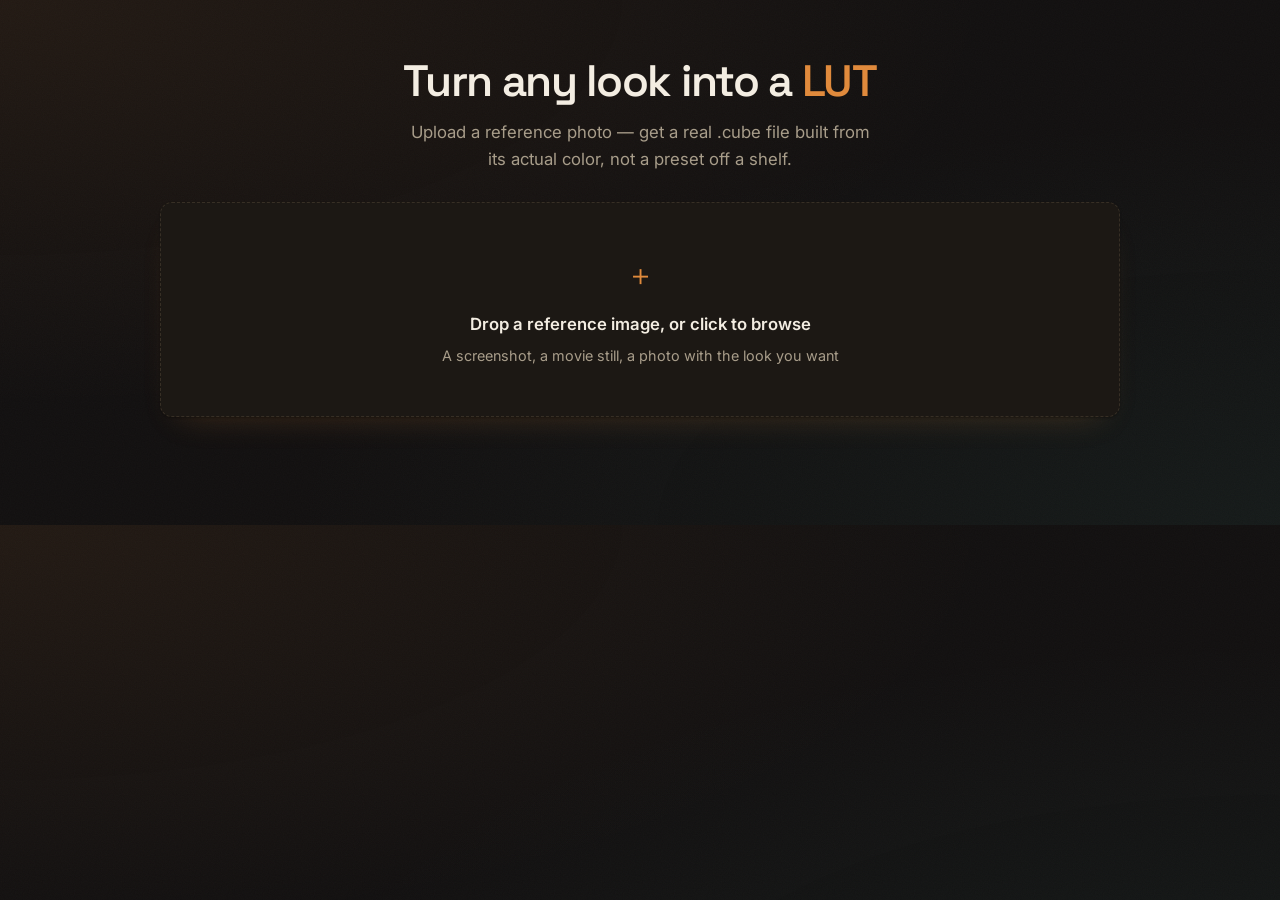
==== lut-generator/index.html @ 4507933d "Add LUT Generator (Phase 1): reference-image to .cube file New app at /lut-generator, second product" ====
<!DOCTYPE html>
<html lang="en">
<head>
  <meta charset="UTF-8" />
  <meta name="viewport" content="width=device-width, initial-scale=1.0" />
  <title>LUT Generator</title>
  <link rel="preconnect" href="https://fonts.googleapis.com" />
  <link rel="preconnect" href="https://fonts.gstatic.com" crossorigin />
  <link href="https://fonts.googleapis.com/css2?family=Space+Grotesk:wght@500;600;700&family=Inter:wght@400;500;600;700&display=swap" rel="stylesheet" />
  <link rel="stylesheet" href="styles.css" />
</head>
<body>
  <header class="page-header">
    <h1>Turn any look into a <span class="highlight">LUT</span></h1>
    <p class="subtitle">Upload a reference photo — get a real .cube file built from its actual color, not a preset off a shelf.</p>
  </header>

  <main class="container">
    <section class="upload-card" id="uploadCard">
      <div class="dropzone" id="dropzone" tabindex="0" role="button" aria-label="Upload a reference image">
        <input type="file" id="refFileInput" accept="image/*" hidden />
        <div class="dropzone-content" id="dropzoneEmpty">
          <div class="dropzone-icon">＋</div>
          <p class="dropzone-title">Drop a reference image, or click to browse</p>
          <p class="dropzone-sub">A screenshot, a movie still, a photo with the look you want</p>
        </div>
        <img id="refPreviewImg" class="ref-preview-img" hidden alt="Reference image preview" />
      </div>
      <button id="changeRefBtn" type="button" class="secondary-btn" hidden>Change image</button>
    </section>

    <section class="result-section" id="resultSection" hidden>
      <div class="compare-card">
        <h2>Before / After</h2>
        <p class="compare-sub">Previewing on <span id="previewSourceLabel">your reference image</span>. <button id="uploadOwnPhotoBtn" type="button" class="link-btn">Preview on a different photo</button></p>
        <input type="file" id="previewFileInput" accept="image/*" hidden />
        <div class="compare-frame" id="compareFrame">
          <canvas id="beforeCanvas"></canvas>
          <canvas id="afterCanvas" class="after-canvas"></canvas>
          <div class="compare-handle" id="compareHandle"></div>
          <input type="range" id="compareSlider" class="compare-slider" min="0" max="100" value="50" aria-label="Before/after comparison" />
        </div>
      </div>

      <div class="settings-card">
        <h2>Settings</h2>
        <p class="settings-sub">What the LUT actually does, in plain English — punch these in by hand if you'd rather not import a file.</p>
        <div class="settings-list" id="settingsList"></div>

        <label for="lutNameInput">LUT name</label>
        <input type="text" id="lutNameInput" placeholder="e.g. Golden Hour Warm" value="My Custom Look" />

        <button id="downloadBtn" type="button" class="download-btn">⬇ Download .cube</button>
        <p class="download-hint">Drops straight into Premiere, DaVinci Resolve, Lightroom, or CapCut.</p>
      </div>
    </section>
  </main>

  <script src="js/colorMath.js"></script>
  <script src="js/imageAnalyzer.js"></script>
  <script src="js/app.js"></script>
</body>
</html>
---- lut-generator/styles.css ----
:root {
  --bg: #121010;
  --card: #1c1814;
  --card-alt: #262019;
  --ink: #f3ede2;
  --ink-dim: #a89d8a;
  --border: #372f25;
  --accent: #e08a3c;
  --accent-hover: #f4a256;
  --accent-ink: #1a1310;
  --teal: #3a9188;
  --danger: #d6564a;
  --radius: 12px;
  --ease-out: cubic-bezier(0.23, 1, 0.32, 1);
}

* {
  box-sizing: border-box;
}

[hidden] {
  display: none !important;
}

body {
  margin: 0;
  background: var(--bg);
  background-image:
    radial-gradient(ellipse at top left, rgba(224, 138, 60, 0.08), transparent 55%),
    radial-gradient(ellipse at bottom right, rgba(58, 145, 136, 0.08), transparent 55%);
  color: var(--ink);
  font-family: 'Inter', -apple-system, BlinkMacSystemFont, 'Segoe UI', sans-serif;
  line-height: 1.65;
  position: relative;
}

body::before {
  content: '';
  position: fixed;
  inset: 0;
  pointer-events: none;
  opacity: 0.05;
  z-index: 0;
  background-image: url("data:image/svg+xml,%3Csvg xmlns='http://www.w3.org/2000/svg' width='120' height='120'%3E%3Cfilter id='n'%3E%3CfeTurbulence type='fractalNoise' baseFrequency='0.85' numOctaves='2' stitchTiles='stitch'/%3E%3C/filter%3E%3Crect width='100%25' height='100%25' filter='url(%23n)' opacity='0.6'/%3E%3C/svg%3E");
}

.page-header,
.container {
  position: relative;
  z-index: 1;
}

.page-header {
  text-align: center;
  padding: 56px 20px 28px;
}

.page-header h1 {
  margin: 0 0 12px;
  font-family: 'Space Grotesk', sans-serif;
  font-weight: 600;
  font-size: clamp(2rem, 5vw, 2.75rem);
  letter-spacing: -0.03em;
  line-height: 1.15;
}

.highlight {
  color: var(--accent);
}

.subtitle {
  color: var(--ink-dim);
  margin: 0 auto;
  max-width: 480px;
  font-size: 1.05rem;
}

.container {
  max-width: 1000px;
  margin: 0 auto;
  padding: 0 20px 80px;
}

/* Upload */

.upload-card {
  margin-bottom: 28px;
}

.dropzone {
  background: var(--card);
  border: 1.5px dashed var(--border);
  border-radius: var(--radius);
  padding: 48px 24px;
  text-align: center;
  cursor: pointer;
  transition: border-color 160ms var(--ease-out), background 160ms var(--ease-out);
  box-shadow: 0 1px 2px rgba(0, 0, 0, 0.3), 0 16px 32px -20px rgba(224, 138, 60, 0.25);
  position: relative;
  overflow: hidden;
}

.dropzone:hover,
.dropzone:focus-visible {
  border-color: var(--accent);
  background: var(--card-alt);
}

.dropzone:focus-visible {
  outline: none;
}

.dropzone.dragover {
  border-color: var(--accent);
  background: var(--card-alt);
}

.dropzone-icon {
  font-size: 1.8rem;
  color: var(--accent);
  margin-bottom: 12px;
}

.dropzone-title {
  font-weight: 600;
  margin: 0 0 6px;
  font-size: 1.05rem;
}

.dropzone-sub {
  color: var(--ink-dim);
  margin: 0;
  font-size: 0.9rem;
}

.ref-preview-img {
  max-width: 100%;
  max-height: 360px;
  border-radius: 8px;
  display: block;
  margin: 0 auto;
}

.upload-card .secondary-btn {
  display: block;
  margin: 14px auto 0;
}

.secondary-btn {
  background: var(--card-alt);
  color: var(--ink);
  border: 1px solid var(--border);
  border-radius: 8px;
  padding: 8px 16px;
  cursor: pointer;
  font-size: 0.9rem;
  font-family: inherit;
  transition: transform 160ms var(--ease-out), border-color 160ms var(--ease-out);
}

.secondary-btn:hover {
  border-color: var(--accent);
}

.secondary-btn:focus-visible {
  outline: 2px solid var(--accent);
  outline-offset: 2px;
}

.secondary-btn:active {
  transform: scale(0.97);
}

.link-btn {
  background: none;
  border: none;
  color: var(--accent);
  cursor: pointer;
  font-size: inherit;
  font-family: inherit;
  padding: 0;
  text-decoration: underline;
  text-underline-offset: 2px;
  transition: color 160ms var(--ease-out);
}

.link-btn:hover {
  color: var(--accent-hover);
}

.link-btn:focus-visible {
  outline: 2px solid var(--accent);
  outline-offset: 2px;
}

/* Result layout */

.result-section {
  display: grid;
  grid-template-columns: 1.3fr 1fr;
  gap: 24px;
  align-items: start;
  opacity: 0;
  animation: fadeUp 360ms var(--ease-out) forwards;
}

@keyframes fadeUp {
  from { opacity: 0; transform: translateY(10px); }
  to { opacity: 1; transform: translateY(0); }
}

@media (max-width: 760px) {
  .result-section {
    grid-template-columns: 1fr;
  }
}

.compare-card,
.settings-card {
  background: var(--card);
  border: 1px solid var(--border);
  border-radius: var(--radius);
  padding: 24px;
  box-shadow: 0 1px 2px rgba(0, 0, 0, 0.3), 0 16px 32px -20px rgba(0, 0, 0, 0.5);
}

.compare-card h2,
.settings-card h2 {
  margin: 0 0 6px;
  font-family: 'Space Grotesk', sans-serif;
  font-weight: 600;
  font-size: 1.25rem;
  letter-spacing: -0.01em;
}

.compare-sub,
.settings-sub {
  color: var(--ink-dim);
  font-size: 0.85rem;
  margin: 0 0 16px;
}

.compare-frame {
  position: relative;
  width: 100%;
  border-radius: 8px;
  overflow: hidden;
  background: #000;
  cursor: ew-resize;
  user-select: none;
}

.compare-frame canvas {
  display: block;
  width: 100%;
  height: auto;
}

.after-canvas {
  position: absolute;
  top: 0;
  left: 0;
  clip-path: inset(0 50% 0 0);
}

.compare-handle {
  position: absolute;
  top: 0;
  bottom: 0;
  left: 50%;
  width: 2px;
  background: var(--ink);
  box-shadow: 0 0 0 1px rgba(0, 0, 0, 0.4);
  pointer-events: none;
  transform: translateX(-1px);
}

.compare-handle::before {
  content: '⇔';
  position: absolute;
  top: 50%;
  left: 50%;
  transform: translate(-50%, -50%);
  width: 32px;
  height: 32px;
  background: var(--ink);
  color: var(--bg);
  border-radius: 50%;
  display: flex;
  align-items: center;
  justify-content: center;
  font-size: 0.9rem;
  box-shadow: 0 2px 6px rgba(0, 0, 0, 0.4);
}

.compare-slider {
  position: absolute;
  inset: 0;
  width: 100%;
  height: 100%;
  margin: 0;
  opacity: 0;
  cursor: ew-resize;
  -webkit-appearance: none;
  appearance: none;
}

/* Settings card */

.settings-list {
  display: flex;
  flex-direction: column;
  gap: 2px;
  margin-bottom: 20px;
}

.settings-row {
  display: flex;
  justify-content: space-between;
  padding: 9px 0;
  border-bottom: 1px solid var(--border);
  font-size: 0.9rem;
}

.settings-row:last-child {
  border-bottom: none;
}

.settings-row-label {
  color: var(--ink-dim);
}

.settings-row-value {
  font-weight: 600;
  font-variant-numeric: tabular-nums;
}

.settings-card label {
  display: block;
  font-size: 0.8rem;
  font-weight: 600;
  color: var(--ink-dim);
  margin-bottom: 6px;
}

#lutNameInput {
  width: 100%;
  padding: 10px 12px;
  background: var(--card-alt);
  border: 1px solid var(--border);
  border-radius: 8px;
  color: var(--ink);
  font-size: 0.95rem;
  font-family: inherit;
  margin-bottom: 16px;
  transition: border-color 160ms var(--ease-out), box-shadow 160ms var(--ease-out);
}

#lutNameInput:focus {
  outline: none;
  border-color: var(--accent);
  box-shadow: 0 0 0 3px rgba(224, 138, 60, 0.18);
}

.download-btn {
  width: 100%;
  background: var(--accent);
  color: var(--accent-ink);
  border: none;
  border-radius: 8px;
  padding: 13px 20px;
  font-size: 1rem;
  font-weight: 700;
  font-family: inherit;
  cursor: pointer;
  box-shadow: 0 1px 2px rgba(0, 0, 0, 0.2), 0 10px 22px -10px rgba(224, 138, 60, 0.5);
  transition: transform 160ms var(--ease-out), background 160ms var(--ease-out), box-shadow 160ms var(--ease-out);
}

.download-btn:hover {
  background: var(--accent-hover);
}

.download-btn:focus-visible {
  outline: 2px solid var(--accent);
  outline-offset: 2px;
}

.download-btn:active {
  transform: scale(0.97);
}

.download-hint {
  color: var(--ink-dim);
  font-size: 0.78rem;
  margin: 10px 0 0;
  text-align: center;
}

@media (prefers-reduced-motion: reduce) {
  .result-section {
    animation: none;
    opacity: 1;
  }
}
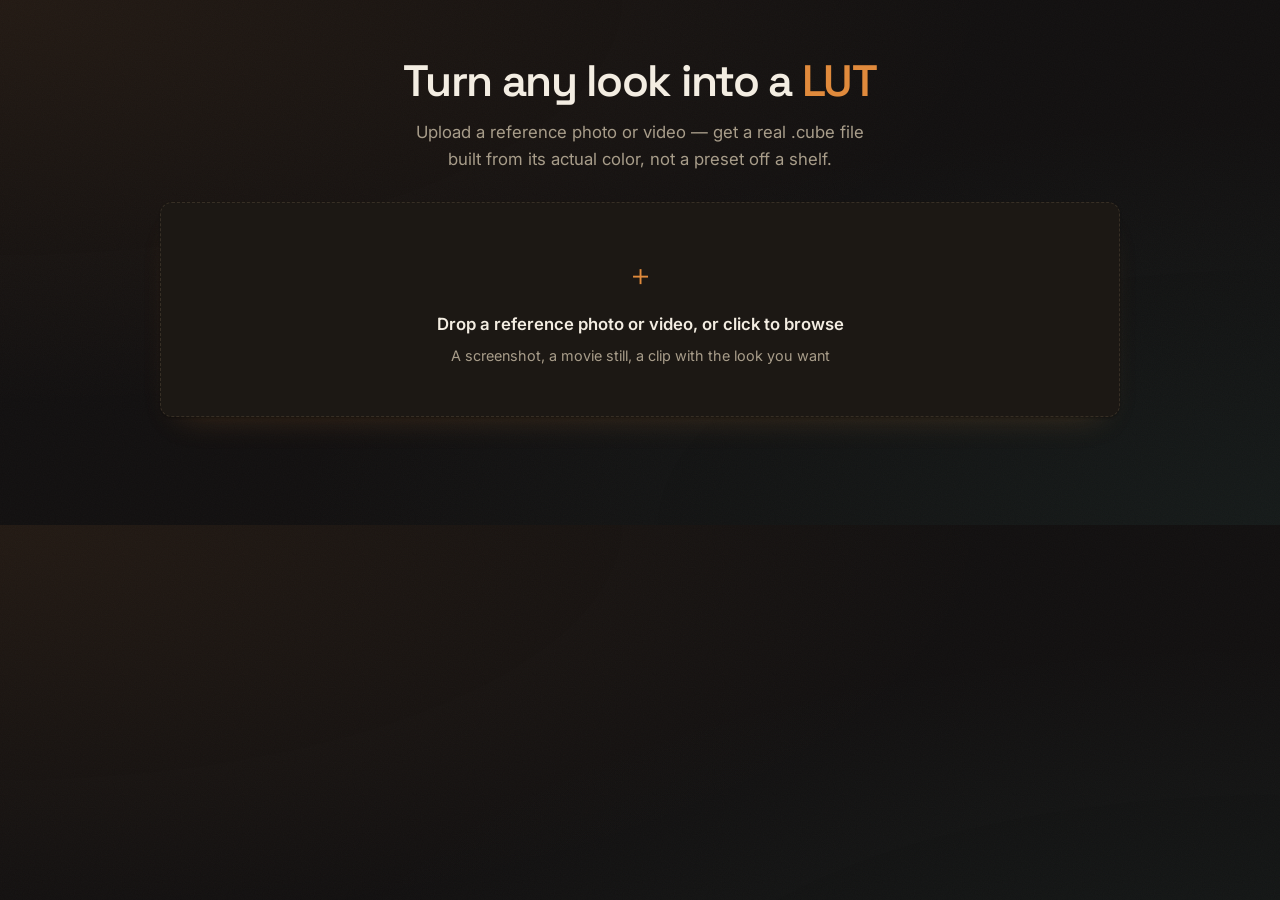
==== commit 5b30f082: "Add manual sliders, percentile analysis, video frames, saved history All four improvements from the " ====
--- a/lut-generator/index.html
+++ b/lut-generator/index.html
@@ -12,31 +12,41 @@
 <body>
   <header class="page-header">
     <h1>Turn any look into a <span class="highlight">LUT</span></h1>
-    <p class="subtitle">Upload a reference photo — get a real .cube file built from its actual color, not a preset off a shelf.</p>
+    <p class="subtitle">Upload a reference photo or video — get a real .cube file built from its actual color, not a preset off a shelf.</p>
   </header>
 
   <main class="container">
     <section class="upload-card" id="uploadCard">
-      <div class="dropzone" id="dropzone" tabindex="0" role="button" aria-label="Upload a reference image">
-        <input type="file" id="refFileInput" accept="image/*" hidden />
+      <div class="dropzone" id="dropzone" tabindex="0" role="button" aria-label="Upload a reference image or video">
+        <input type="file" id="refFileInput" accept="image/*,video/*" hidden />
         <div class="dropzone-content" id="dropzoneEmpty">
           <div class="dropzone-icon">＋</div>
-          <p class="dropzone-title">Drop a reference image, or click to browse</p>
-          <p class="dropzone-sub">A screenshot, a movie still, a photo with the look you want</p>
+          <p class="dropzone-title">Drop a reference photo or video, or click to browse</p>
+          <p class="dropzone-sub">A screenshot, a movie still, a clip with the look you want</p>
         </div>
-        <img id="refPreviewImg" class="ref-preview-img" hidden alt="Reference image preview" />
+        <img id="refPreviewImg" class="ref-preview-img" hidden alt="Reference preview" />
       </div>
-      <button id="changeRefBtn" type="button" class="secondary-btn" hidden>Change image</button>
+      <div class="frame-scrub" id="refScrub" hidden>
+        <span class="frame-scrub-label">Pick a frame</span>
+        <input type="range" id="refScrubSlider" min="0" max="100" value="50" step="0.1" aria-label="Reference video frame" />
+      </div>
+      <button id="changeRefBtn" type="button" class="secondary-btn" hidden>Change image/video</button>
     </section>
 
     <section class="result-section" id="resultSection" hidden>
       <div class="compare-card">
         <h2>Before / After</h2>
-        <p class="compare-sub">Previewing on <span id="previewSourceLabel">your reference image</span>. <button id="uploadOwnPhotoBtn" type="button" class="link-btn">Preview on a different photo</button></p>
-        <input type="file" id="previewFileInput" accept="image/*" hidden />
+        <p class="compare-sub">Previewing on <span id="previewSourceLabel">your reference</span>. <button id="uploadOwnPhotoBtn" type="button" class="link-btn">Preview on different media</button></p>
+        <input type="file" id="previewFileInput" accept="image/*,video/*" hidden />
+        <div class="frame-scrub" id="previewScrub" hidden>
+          <span class="frame-scrub-label">Pick a frame</span>
+          <input type="range" id="previewScrubSlider" min="0" max="100" value="50" step="0.1" aria-label="Preview video frame" />
+        </div>
         <div class="compare-frame" id="compareFrame">
           <canvas id="beforeCanvas"></canvas>
           <canvas id="afterCanvas" class="after-canvas"></canvas>
+          <span class="compare-label compare-label-after">AFTER</span>
+          <span class="compare-label compare-label-before">BEFORE</span>
           <div class="compare-handle" id="compareHandle"></div>
           <input type="range" id="compareSlider" class="compare-slider" min="0" max="100" value="50" aria-label="Before/after comparison" />
         </div>
@@ -44,20 +54,83 @@
 
       <div class="settings-card">
         <h2>Settings</h2>
-        <p class="settings-sub">What the LUT actually does, in plain English — punch these in by hand if you'd rather not import a file.</p>
+        <p class="settings-sub">Auto-detected from your reference — fine-tune any of it below.</p>
+
+        <div class="sliders-section" id="slidersSection">
+          <div class="slider-row">
+            <label for="sldKelvin">White balance <span class="slider-value" id="valKelvin"></span></label>
+            <input type="range" id="sldKelvin" min="3000" max="10000" step="50" />
+          </div>
+          <div class="slider-row">
+            <label for="sldTint">Tint <span class="slider-value" id="valTint"></span></label>
+            <input type="range" id="sldTint" min="-100" max="100" step="1" />
+          </div>
+          <div class="slider-row">
+            <label for="sldExposure">Exposure <span class="slider-value" id="valExposure"></span></label>
+            <input type="range" id="sldExposure" min="-2" max="2" step="0.05" />
+          </div>
+          <div class="slider-row">
+            <label for="sldContrast">Contrast <span class="slider-value" id="valContrast"></span></label>
+            <input type="range" id="sldContrast" min="-100" max="100" step="1" />
+          </div>
+          <div class="slider-row">
+            <label for="sldSaturation">Saturation <span class="slider-value" id="valSaturation"></span></label>
+            <input type="range" id="sldSaturation" min="-100" max="100" step="1" />
+          </div>
+          <div class="slider-row">
+            <label for="sldShadowAmount">Shadow tone amount <span class="slider-value" id="valShadowAmount"></span></label>
+            <input type="range" id="sldShadowAmount" min="0" max="60" step="1" />
+          </div>
+          <div class="slider-row">
+            <label for="sldShadowHue">Shadow tone hue <span class="slider-value" id="valShadowHue"></span></label>
+            <input type="range" id="sldShadowHue" class="hue-slider" min="0" max="360" step="1" />
+          </div>
+          <div class="slider-row">
+            <label for="sldHighlightAmount">Highlight tone amount <span class="slider-value" id="valHighlightAmount"></span></label>
+            <input type="range" id="sldHighlightAmount" min="0" max="60" step="1" />
+          </div>
+          <div class="slider-row">
+            <label for="sldHighlightHue">Highlight tone hue <span class="slider-value" id="valHighlightHue"></span></label>
+            <input type="range" id="sldHighlightHue" class="hue-slider" min="0" max="360" step="1" />
+          </div>
+          <button id="resetSlidersBtn" type="button" class="link-btn">↺ Reset to auto-detected</button>
+        </div>
+
         <div class="settings-list" id="settingsList"></div>
 
         <label for="lutNameInput">LUT name</label>
         <input type="text" id="lutNameInput" placeholder="e.g. Golden Hour Warm" value="My Custom Look" />
 
-        <button id="downloadBtn" type="button" class="download-btn">⬇ Download .cube</button>
-        <p class="download-hint">Drops straight into Premiere, DaVinci Resolve, Lightroom, or CapCut.</p>
+        <label for="softwareSelect">Editing software</label>
+        <select id="softwareSelect">
+          <option value="resolve">DaVinci Resolve</option>
+          <option value="premiere">Premiere Pro</option>
+          <option value="fcp">Final Cut Pro</option>
+          <option value="capcutDesktop">CapCut (Desktop)</option>
+          <option value="capcutMobile">CapCut (Mobile)</option>
+          <option value="lightroom">Lightroom</option>
+          <option value="other">Other / not sure</option>
+        </select>
+
+        <div class="action-row">
+          <button id="downloadBtn" type="button" class="download-btn">⬇ Download .cube</button>
+          <button id="saveLutBtn" type="button" class="save-btn">💾 Save</button>
+        </div>
+        <div class="import-guide" id="importGuide"></div>
       </div>
+    </section>
+
+    <section class="history-section" id="historySection" hidden>
+      <h2>Your LUTs</h2>
+      <div class="history-grid" id="historyGrid"></div>
     </section>
   </main>
 
   <script src="js/colorMath.js"></script>
+  <script src="js/mediaLoader.js"></script>
   <script src="js/imageAnalyzer.js"></script>
+  <script src="js/softwareGuides.js"></script>
+  <script src="js/lutHistory.js"></script>
   <script src="js/app.js"></script>
 </body>
 </html>
--- a/lut-generator/styles.css
+++ b/lut-generator/styles.css
@@ -193,6 +193,30 @@
   outline-offset: 2px;
 }
 
+/* Video frame scrub */
+
+.frame-scrub {
+  display: flex;
+  align-items: center;
+  gap: 12px;
+  margin-top: 14px;
+  padding: 10px 14px;
+  background: var(--card-alt);
+  border: 1px solid var(--border);
+  border-radius: 8px;
+}
+
+.frame-scrub-label {
+  font-size: 0.8rem;
+  font-weight: 600;
+  color: var(--ink-dim);
+  white-space: nowrap;
+}
+
+.frame-scrub input[type="range"] {
+  flex: 1;
+}
+
 /* Result layout */
 
 .result-section {
@@ -261,6 +285,29 @@
   top: 0;
   left: 0;
   clip-path: inset(0 50% 0 0);
+}
+
+.compare-label {
+  position: absolute;
+  top: 12px;
+  z-index: 2;
+  background: rgba(18, 16, 16, 0.72);
+  color: var(--ink);
+  font-family: 'Space Grotesk', sans-serif;
+  font-size: 0.72rem;
+  font-weight: 700;
+  letter-spacing: 0.06em;
+  padding: 5px 10px;
+  border-radius: 999px;
+  pointer-events: none;
+}
+
+.compare-label-after {
+  left: 12px;
+}
+
+.compare-label-before {
+  right: 12px;
 }
 
 .compare-handle {
@@ -343,6 +390,88 @@
   margin-bottom: 6px;
 }
 
+/* Fine-tune sliders */
+
+.sliders-section {
+  border: 1px solid var(--border);
+  border-radius: 8px;
+  padding: 16px;
+  margin-bottom: 20px;
+}
+
+.slider-row {
+  margin-bottom: 14px;
+}
+
+.slider-row:last-of-type {
+  margin-bottom: 10px;
+}
+
+.slider-row label {
+  display: flex;
+  justify-content: space-between;
+  margin-bottom: 8px;
+}
+
+.slider-value {
+  color: var(--accent);
+  font-weight: 700;
+  font-variant-numeric: tabular-nums;
+}
+
+.sliders-section input[type="range"] {
+  -webkit-appearance: none;
+  -moz-appearance: none;
+  appearance: none;
+  width: 100%;
+  height: 4px;
+  border-radius: 999px;
+  background: var(--border);
+  outline: none;
+  cursor: pointer;
+  margin: 0;
+}
+
+.sliders-section input[type="range"]::-webkit-slider-thumb {
+  -webkit-appearance: none;
+  width: 16px;
+  height: 16px;
+  border-radius: 50%;
+  background: var(--accent);
+  border: 2px solid var(--card);
+  box-shadow: 0 1px 3px rgba(0, 0, 0, 0.5);
+  cursor: pointer;
+  transition: transform 160ms var(--ease-out);
+}
+
+.sliders-section input[type="range"]::-webkit-slider-thumb:hover {
+  transform: scale(1.15);
+}
+
+.sliders-section input[type="range"]::-moz-range-thumb {
+  width: 16px;
+  height: 16px;
+  border-radius: 50%;
+  background: var(--accent);
+  border: 2px solid var(--card);
+  box-shadow: 0 1px 3px rgba(0, 0, 0, 0.5);
+  cursor: pointer;
+  transition: transform 160ms var(--ease-out);
+}
+
+.sliders-section input[type="range"]::-moz-range-thumb:hover {
+  transform: scale(1.15);
+}
+
+.sliders-section input[type="range"]:focus-visible {
+  outline: 2px solid var(--accent);
+  outline-offset: 3px;
+}
+
+.hue-slider {
+  background: linear-gradient(to right, #ff3b30, #ffcc00, #34c759, #32d1c9, #3478f6, #af52de, #ff3b30) !important;
+}
+
 #lutNameInput {
   width: 100%;
   padding: 10px 12px;
@@ -362,8 +491,72 @@
   box-shadow: 0 0 0 3px rgba(224, 138, 60, 0.18);
 }
 
+#softwareSelect {
+  width: 100%;
+  padding: 10px 36px 10px 12px;
+  background: var(--card-alt);
+  border: 1px solid var(--border);
+  border-radius: 8px;
+  color: var(--ink);
+  font-size: 0.95rem;
+  font-family: inherit;
+  margin-bottom: 16px;
+  cursor: pointer;
+  appearance: none;
+  -webkit-appearance: none;
+  background-image: url("data:image/svg+xml,%3Csvg xmlns='http://www.w3.org/2000/svg' width='12' height='8' viewBox='0 0 12 8'%3E%3Cpath d='M1 1l5 5 5-5' stroke='%23a89d8a' stroke-width='1.5' fill='none' stroke-linecap='round' stroke-linejoin='round'/%3E%3C/svg%3E");
+  background-repeat: no-repeat;
+  background-position: right 14px center;
+  transition: border-color 160ms var(--ease-out), box-shadow 160ms var(--ease-out);
+}
+
+#softwareSelect:focus {
+  outline: none;
+  border-color: var(--accent);
+  box-shadow: 0 0 0 3px rgba(224, 138, 60, 0.18);
+}
+
+.action-row {
+  display: flex;
+  gap: 10px;
+}
+
+.save-btn {
+  flex-shrink: 0;
+  background: var(--card-alt);
+  color: var(--teal);
+  border: 1px solid var(--teal);
+  border-radius: 8px;
+  padding: 13px 18px;
+  font-size: 0.95rem;
+  font-weight: 700;
+  font-family: inherit;
+  cursor: pointer;
+  transition: transform 160ms var(--ease-out), background 160ms var(--ease-out);
+  white-space: nowrap;
+}
+
+.save-btn:hover {
+  background: rgba(58, 145, 136, 0.12);
+}
+
+.save-btn:focus-visible {
+  outline: 2px solid var(--teal);
+  outline-offset: 2px;
+}
+
+.save-btn:active {
+  transform: scale(0.97);
+}
+
+.save-btn.saved {
+  background: var(--teal);
+  color: var(--accent-ink);
+}
+
 .download-btn {
-  width: 100%;
+  flex: 1;
+  min-width: 0;
   background: var(--accent);
   color: var(--accent-ink);
   border: none;
@@ -390,11 +583,130 @@
   transform: scale(0.97);
 }
 
-.download-hint {
+.import-guide {
+  margin-top: 14px;
+  padding: 14px 16px;
+  background: var(--card-alt);
+  border: 1px solid var(--border);
+  border-radius: 8px;
+}
+
+.import-guide.no-support {
+  border-color: var(--danger);
+  background: rgba(214, 86, 74, 0.08);
+}
+
+.import-guide-title {
+  font-size: 0.78rem;
+  font-weight: 700;
+  text-transform: uppercase;
+  letter-spacing: 0.04em;
+  color: var(--accent);
+  margin: 0 0 8px;
+}
+
+.import-guide.no-support .import-guide-title {
+  color: var(--danger);
+}
+
+.import-guide-steps {
+  margin: 0;
+  padding-left: 18px;
   color: var(--ink-dim);
-  font-size: 0.78rem;
-  margin: 10px 0 0;
-  text-align: center;
+  font-size: 0.85rem;
+  display: flex;
+  flex-direction: column;
+  gap: 6px;
+}
+
+.import-guide-steps li {
+  padding-left: 2px;
+}
+
+/* Saved LUT history */
+
+.history-section {
+  margin-top: 40px;
+}
+
+.history-section h2 {
+  margin: 0 0 16px;
+  font-family: 'Space Grotesk', sans-serif;
+  font-weight: 600;
+  font-size: 1.25rem;
+  letter-spacing: -0.01em;
+}
+
+.history-grid {
+  display: grid;
+  grid-template-columns: repeat(auto-fill, minmax(160px, 1fr));
+  gap: 16px;
+}
+
+.history-card {
+  background: var(--card);
+  border: 1px solid var(--border);
+  border-radius: 10px;
+  overflow: hidden;
+  box-shadow: 0 1px 2px rgba(0, 0, 0, 0.3), 0 12px 24px -16px rgba(0, 0, 0, 0.5);
+}
+
+.history-thumb {
+  width: 100%;
+  aspect-ratio: 4 / 3;
+  object-fit: cover;
+  display: block;
+  background: #000;
+}
+
+.history-body {
+  padding: 10px 12px 12px;
+}
+
+.history-name {
+  font-weight: 600;
+  font-size: 0.88rem;
+  margin: 0 0 2px;
+  white-space: nowrap;
+  overflow: hidden;
+  text-overflow: ellipsis;
+}
+
+.history-date {
+  color: var(--ink-dim);
+  font-size: 0.72rem;
+  margin: 0 0 10px;
+}
+
+.history-actions {
+  display: flex;
+  gap: 6px;
+}
+
+.history-actions button {
+  flex: 1;
+  background: var(--card-alt);
+  border: 1px solid var(--border);
+  color: var(--ink);
+  border-radius: 6px;
+  padding: 6px 4px;
+  font-size: 0.75rem;
+  font-family: inherit;
+  cursor: pointer;
+  transition: transform 160ms var(--ease-out), border-color 160ms var(--ease-out);
+}
+
+.history-actions button:hover {
+  border-color: var(--accent);
+}
+
+.history-actions button:active {
+  transform: scale(0.95);
+}
+
+.history-actions .history-delete:hover {
+  border-color: var(--danger);
+  color: var(--danger);
 }
 
 @media (prefers-reduced-motion: reduce) {
